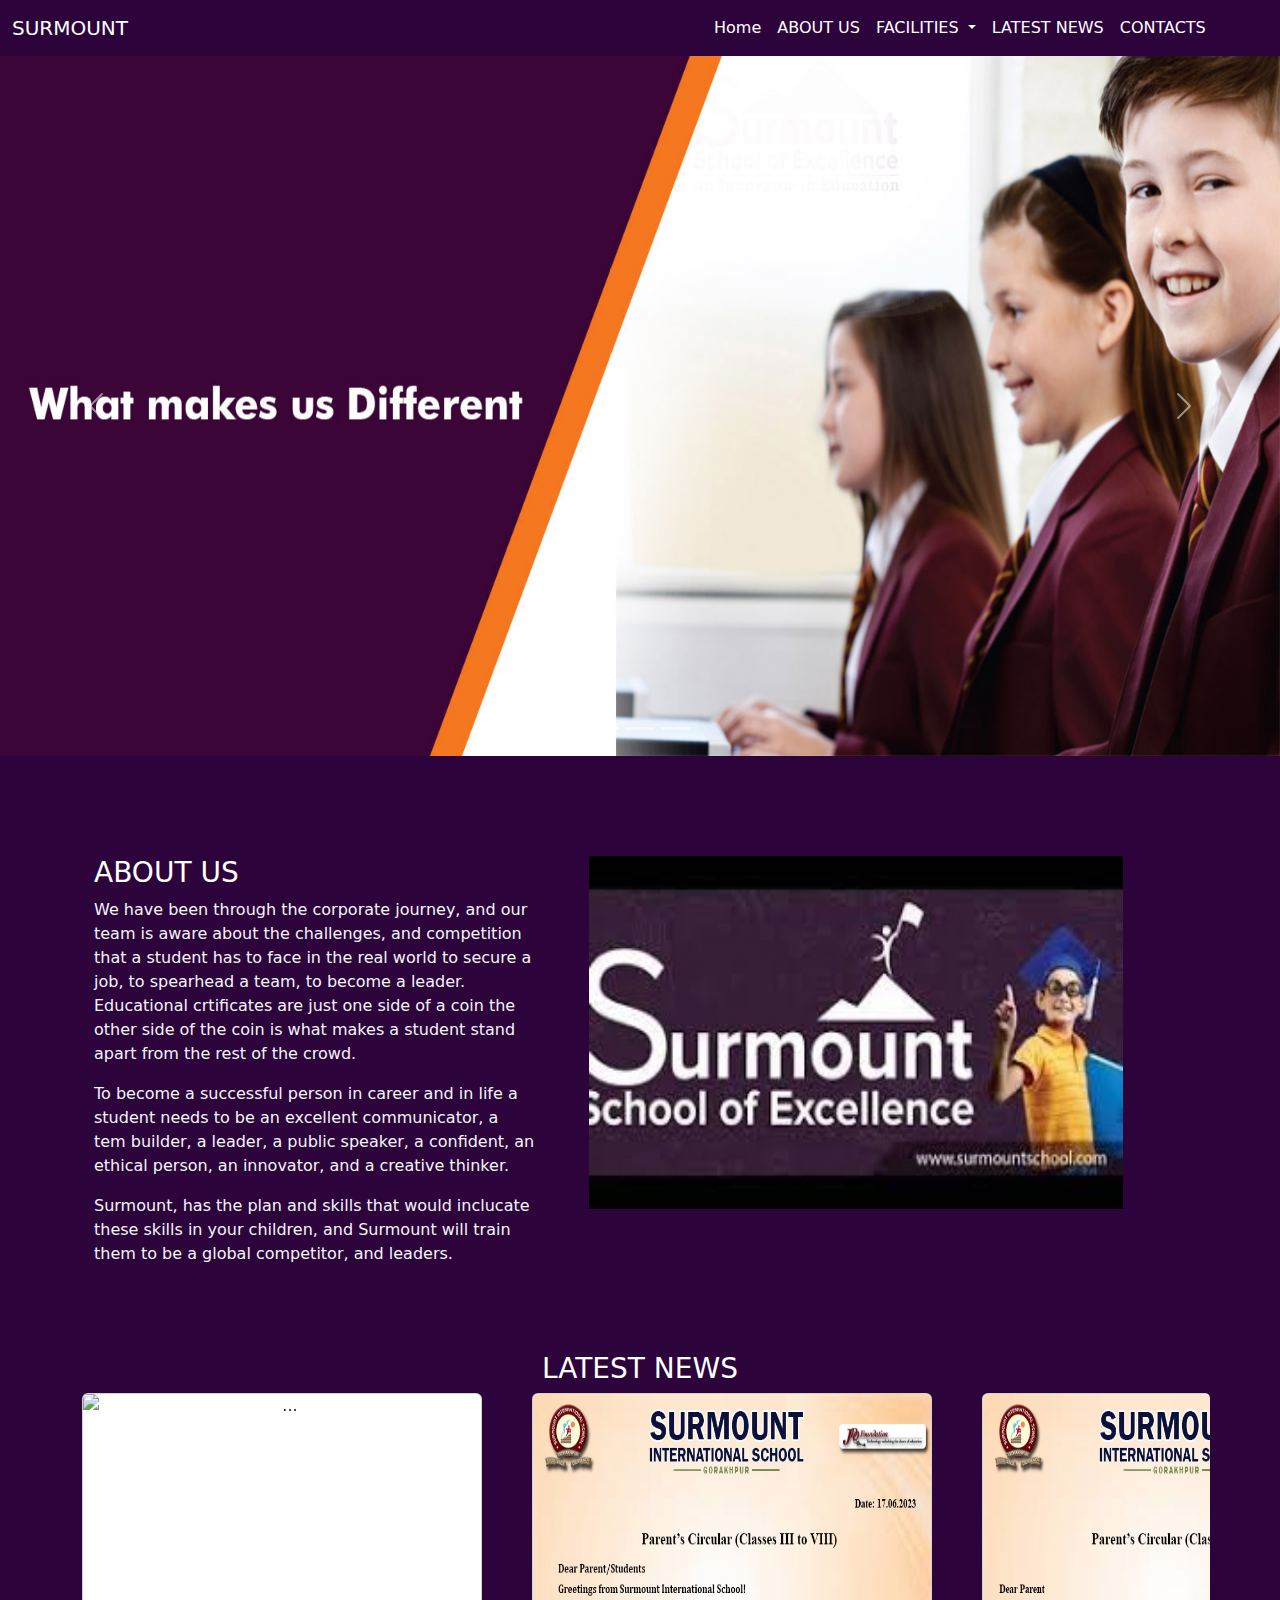
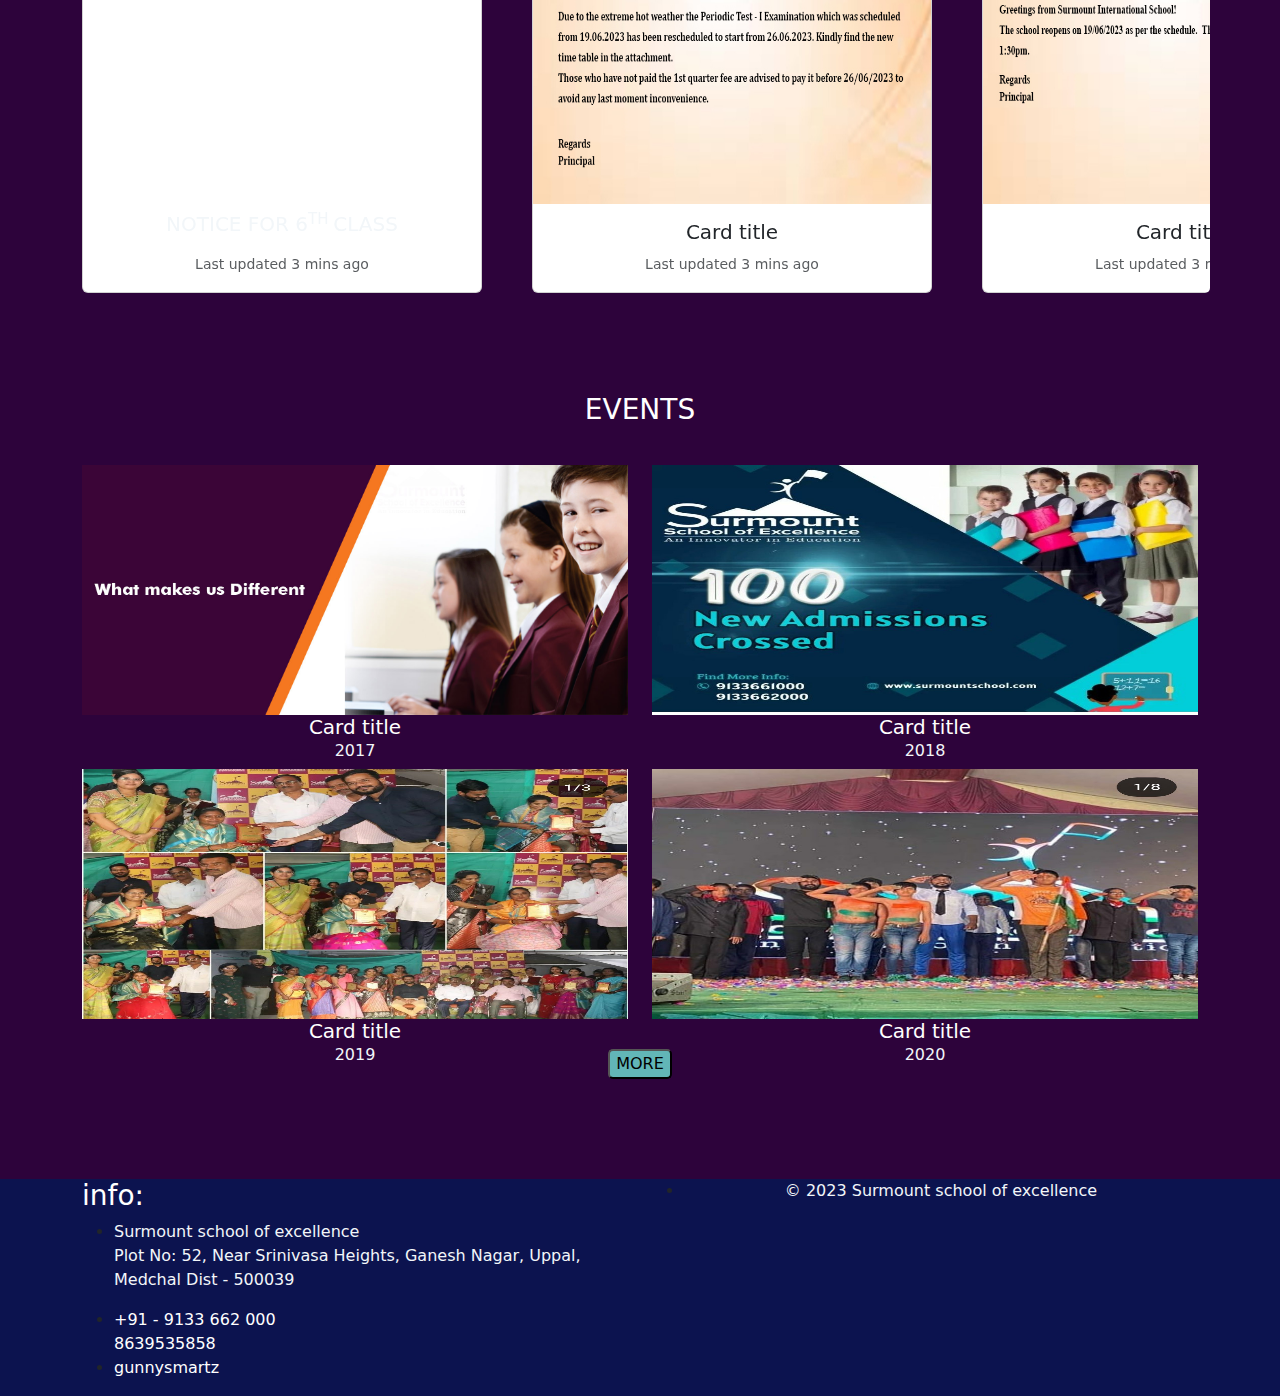
==== index.html @ 8c75e5d8 "Add files via upload" ====
<!DOCTYPE html>
<html lang="en">
<head>
    <meta charset="UTF-8">
    <meta http-equiv="X-UA-Compatible" content="IE=edge">
    <meta name="viewport" content="width=device-width, initial-scale=1.0">
    <title>SURMOUNT</title>
    <link href="css/bootstrap.min.css" rel="stylesheet">
    <script src="js/bootstrap.bundle.min.js" ></script>
    <script src="ja.js"></script>
    <link href="index.css" rel="stylesheet">
</head>
<body>
    <div class="full">
      <div class="net"></div>
        <nav class="navbar navbar-expand-lg bg-body-tertiary a">
            <div class="container-fluid">
              <a class="navbar-brand" href="#">SURMOUNT</a>
              <button class="navbar-toggler" type="button" onclick="toggleNavbar()"Toggle Navbar data-bs-toggle="collapse" data-bs-target="#navbarSupportedContent" aria-controls="navbarSupportedContent" aria-expanded="false" aria-label="Toggle navigation">
                <span class="navbar-toggler-icon"></span>
              </button>
              <div class="collapse navbar-collapse" id="navbarSupportedContent">
                <ul class="navbar-nav me-auto mb-2 mb-lg-0 aa">
                  <li class="nav-item">
                    <a class="nav-link active" aria-current="page" href="#">Home</a>
                  </li>
                  <li class="nav-item">
                    <a class="nav-link" href="#LAT">ABOUT US</a>
                  </li>
                  <li class="nav-item dropdown">
                    <a class="nav-link dropdown-toggle" href="#" role="button" data-bs-toggle="dropdown" aria-expanded="false">
                     FACILITIES
                    </a>
                    <ul class="dropdown-menu" style="background-color: #2D033B !important;">
                      <li><a class="dropdown-item" href="#">BUS TRANSPORT</a></li>
                      <li><a class="dropdown-item" href="#">DIGITAL CLASSROOMS</a></li>
                      <li><a class="dropdown-item" href="#">edcucated faculty</a></li>
                    </ul>
                  </li>
                  <li class="nav-item">
                    <a class="nav-link" href="#ga">LATEST NEWS</a>
                  </li>
                  <li class="nav-item">
                    <a class="nav-link" href="#con">CONTACTS</a>
                  </li>
              </div>
            </div>
          </nav>
          <div class="caro">
            <div id="carouselExampleIndicators" class="carousel slide">
              <div class="carousel-indicators">
                <button type="button" data-bs-target="#carouselExampleIndicators" data-bs-slide-to="0" class="active" aria-current="true" aria-label="Slide 1"></button>
                <button type="button" data-bs-target="#carouselExampleIndicators" data-bs-slide-to="1" aria-label="Slide 2"></button>
                <button type="button" data-bs-target="#carouselExampleIndicators" data-bs-slide-to="2" aria-label="Slide 3"></button>
              </div>
              <div class="carousel-inner cw">
                <div class="carousel-item active cw">
                  <img src="images/sur co.jpg" class="iw d-block w-100 " alt="...">
                </div>
                <div class="carousel-item">
                  <img src="..." class="d-block w-100" alt="...">
                </div>
                <div class="carousel-item">
                  <img src="..." class="d-block w-100" alt="...">
                </div>
              </div>
              <button class="carousel-control-prev" type="button" data-bs-target="#carouselExampleIndicators" data-bs-slide="prev">
                <span class="carousel-control-prev-icon" aria-hidden="true"></span>
                <span class="visually-hidden">Previous</span>
              </button>
              <button class="carousel-control-next" type="button" data-bs-target="#carouselExampleIndicators" data-bs-slide="next">
                <span class="carousel-control-next-icon" aria-hidden="true"></span>
                <span class="visually-hidden">Next</span>
              </button>
            </div>
          </div>
          <div class="gap" id="LAT">

          </div>
          <div class="container-md">
            <div class="container">
              <div class="row ">
                <div class="col-7 col-md-5 ab">
                  <h3 id="LAT">ABOUT US</h3>
                  <p> We have been through the corporate journey, and our team is aware about the challenges, and competition that a student
                    has to face in the real world to secure a job, to spearhead a team, to become a leader.
                    Educational crtificates are just one side of a coin the other side of the coin is what makes a student stand apart from the rest of the crowd.</p>
                    <p>To become a successful person in career and in life a student needs to be an excellent communicator, a tem builder, a leader, a public speaker, a confident,
                    an ethical person, an innovator, and a creative thinker.</p>
                    <p>Surmount, has the plan and skills that would inclucate  these skills in your children, and Surmount will train them to be a global
                    competitor, and leaders.
                    </p>
                </div>
                <div class="col-md-6 nex">
                  <img src="images/sur.jpg" id="abim" alt="">
                </div>
              </div>
            </div>
          </div>
          <div class="gap" id="ga">

          </div>
          <div class="container text-center">
            <h3 id="new">LATEST NEWS</h3>
            <div class="row ">
              <div class="col in news-slider owl-carousels owl-theme">
                  <div class="card">
                    <img id="im"  src="images/NOT.PNG" class="card-img-top im" alt="...">
                    <div class="card-body">
                      <h5 class="card-title"><P>NOTICE FOR 6<sup>TH </sup> CLASS</P></h5>
                      <p class="card-text"><small class="text-body-secondary">Last updated 3 mins ago</small></p>
                    </div>
                  </div>
                  <div class="card">
                    <img id="im" src="images/not.jpg" class="card-img-top im" alt="...">
                    <div class="card-body">
                      <h5 class="card-title">Card title</h5>
                      <p class="card-text"><small class="text-body-secondary">Last updated 3 mins ago</small></p>
                    </div>
                  </div>
                  <div class="card">
                    <img id="im"  src="images/not.2.jpg" class="card-img-top im" alt="...">
                    <div class="card-body">
                      <h5 class="card-title">Card title</h5>
                      <p class="card-text"><small class="text-body-secondary">Last updated 3 mins ago</small></p>
                    </div>
                  </div>
                  <div class="card">
                    <img id="im" src="images/sur.jpg" class="card-img-top im" alt="...">
                    <div class="card-body">
                      <h5 class="card-title">Card title</h5>
                      <p class="card-text"><small class="text-body-secondary">Last updated 3 mins ago</small></p>
                    </div>
                  </div>
                  <div class="card">
                    <img id="im" src="images/sur.jpg" class="card-img-top im" alt="...">
                    <div class="card-body">
                      <h5 class="card-title">Card title</h5>
                      <p class="card-text"><small class="text-body-secondary">Last updated 3 mins ago</small></p>
                    </div>
                  </div>
                  <div class="card">
                    <img src="images/sur.jpg" class="card-img-top im" alt="...">
                    <div class="card-body">
                      <h5 class="card-title">Card title</h5>
                      <p class="card-text"><small class="text-body-secondary">Last updated 3 mins ago</small></p>
                    </div>
                  </div>
                  <div class="card">
                    <img src="images/sur.jpg" class="card-img-top im" alt="...">
                    <div class="card-body">
                      <h5 class="card-title">Card title</h5>
                      <p class="card-text"><small class="text-body-secondary">Last updated 3 mins ago</small></p>
                    </div>
                  </div>
                  <div class="card">
                    <img src="images/sur.jpg" class="card-img-top im" alt="...">
                    <div class="card-body">
                      <h5 class="card-title">Card title</h5>
                      <p class="card-text"><small class="text-body-secondary">Last updated 3 mins ago</small></p>
                    </div>
                  </div>
              </div>
            </div>
          </div>
          <div class="gap"id="eve"></div>
            <div class="event container text-center ">
              <h3 id="eve">EVENTS</h3>
              <div class="row row-cols-1 row-cols-md-2 g-4">
                <div class="col">
                 <a href="eve1.html"><div class="d">
                    <img src="images/sur co.jpg" class="card-img-top im" alt="...">
                    <div class="card-body">
                      <h5 class="card-title">Card title</h5>
                    <p>2017</p></a> 
                    </div>
                  </div>
                </div>
                <div class="col ev">
                  <a href="c.html"><div class="d">
                    <img src="images/WhatsApp Image 2023-07-13 at 21.36.00 (1).jpeg" class="card-img-top im" alt="...">
                    <div class="card-body">
                      <h5 class="card-title">Card title</h5>
                    <p>2018</p></a>
                    </div>
                  </div>
                </div>
                <div class="col ev gap-2">
                 <a href="d.html"> <div class="d">
                    <img src="images/WhatsApp Image 2023-07-13 at 21.35.59.jpeg" class="card-img-top im" alt="...">
                    <div class="card-body">
                      <h5 class="card-title">Card title</h5>
                    <p>2019</p></a>
                    </div>
                  </div>
                </div>
                <div class="col ev">
                  <a href="e.html"><div class="d">
                    <img src="images/WhatsApp Image 2023-07-13 at 21.36.00.jpeg" class="card-img-top im" alt="...">
                    <div class="card-body">
                      <h5 class="card-title">Card title</h5>
                      <p>2020</p></a>
                    </div>
                  </div>
                </div>
              </div>
              <a href=""><button id="BUT">MORE</button></a>
            </div>
            <div class="gap"></div>
            <div class="cont" id="con">
              <div class="container text-center">
                <div class="row">
                  <div class="col foo">
                    <h3>info:</h3>
                    <ul type="images">
                      <li><p>Surmount school of excellence <br>Plot No: 52, Near Srinivasa Heights, Ganesh Nagar, Uppal, Medchal Dist - 500039</p></li>
                    <li><a href="tel:8179897721">	
                      +91 - 9133 662 000 <br></a>
                      
                      <a href="tel:7036 324 564">8639535858</a></li>
                      <li><a href="emailto-gunnysmartz@gmali.com">gunnysmartz</a></li>
                    </ul>
                  </div>
                  <div class="col">
                    <ul>
                      <li><p> © 2023 Surmount school of excellence</p></li>
                    </ul>
                  </div>
                </div>
              </div>
            </div>
    </div>
</body>
</html>
---- index.css ----
.full{
    width: 100%;
    background-color: #2D033B;
}
body{
    line-height: var(--bs-body-line-height);
}
p{
    color: rgb(242, 246, 249);
}
h3{
    color: white;
}
.a{
    position: sticky;
    top: 0%;
    z-index: 1;
    width: 100% !important;
    background-color: #2D033B !important;
}

.aa{

    margin-left: 50% !important;
}
.aa:hover{
    color: black;
}
.caro{
    width: 100%;
    height: 700px;
}
.cw{
    width: 100%;
    height: 700px;
}
.iw{
    width: 100%;
    height: 700px ;
}
.row{
    display: flex;
}
.gap{
    width: 100%;
    height: 100px;
}
.ab{
    text-align: start;
}
.nex{
    margin-left: 30px;
}
#abim{
    width:100%;
    height: 353px;
}
.in{
    display: flex;
    height: 500px;
    backdrop-filter: blur(100px);
    border-radius: 5px;
    overflow: scroll;
    overflow-y: hidden;
}
.in::-webkit-scrollbar{
    width: 0px;
    height: 5px;
}
#ga{
    width: 100%;
    height: 70px;
}
.card{
    margin-right: 50px;
    flex: 0 0 auto;
    width:400px ;
    height: 500px;
}

.im{
    width: 100%;
    height: 470px;
}
.event{
    text-align: center;
}
#BUT{
    margin-top: 30px;
    background-color: #62B6B7;
    border-radius: 5px;
}
#BUT:hover{
    background-color: cadetblue;
}
.cont{
    background-color: #0C134F;
}
.foo{
    text-align: start;
    background-color:#0C134F;
}
.body{
    color: aliceblue;
}
a{
    text-decoration: none;
    color: white !important;
}
.d{
    margin-top: 30px;
    height: 250px;
}

@media screen and (max-width:1040px) {
    
    .full{
        width: 100%;
    }
    
    .caro{
        height: 480px;
    }
    .iw{
        width: 100%;
        height: 480px;
    }
    .cw{
        width: 100%;
        height: 480px;
    }
    .gap{
        height: 60px;
    }
    .row{
        margin-right: 0;
        margin-left: 5px;
        display: flex !important;
        width: 100%;
        flex-wrap: wrap !important;
    }
    #admin{
        width: 100% !important;
    }
    .ab{
        width: 100% !important;
    }
    .d{
        height: 200px;
    }
    .nex{
        margin-left: 0;
        width: 100% !important;
    }
    .card{
        width: 300px;
        height: 450px;
    }
    #BUT{margin-top: 60px;}
}
.im{
    width: 100%;
    height: 100%;
}
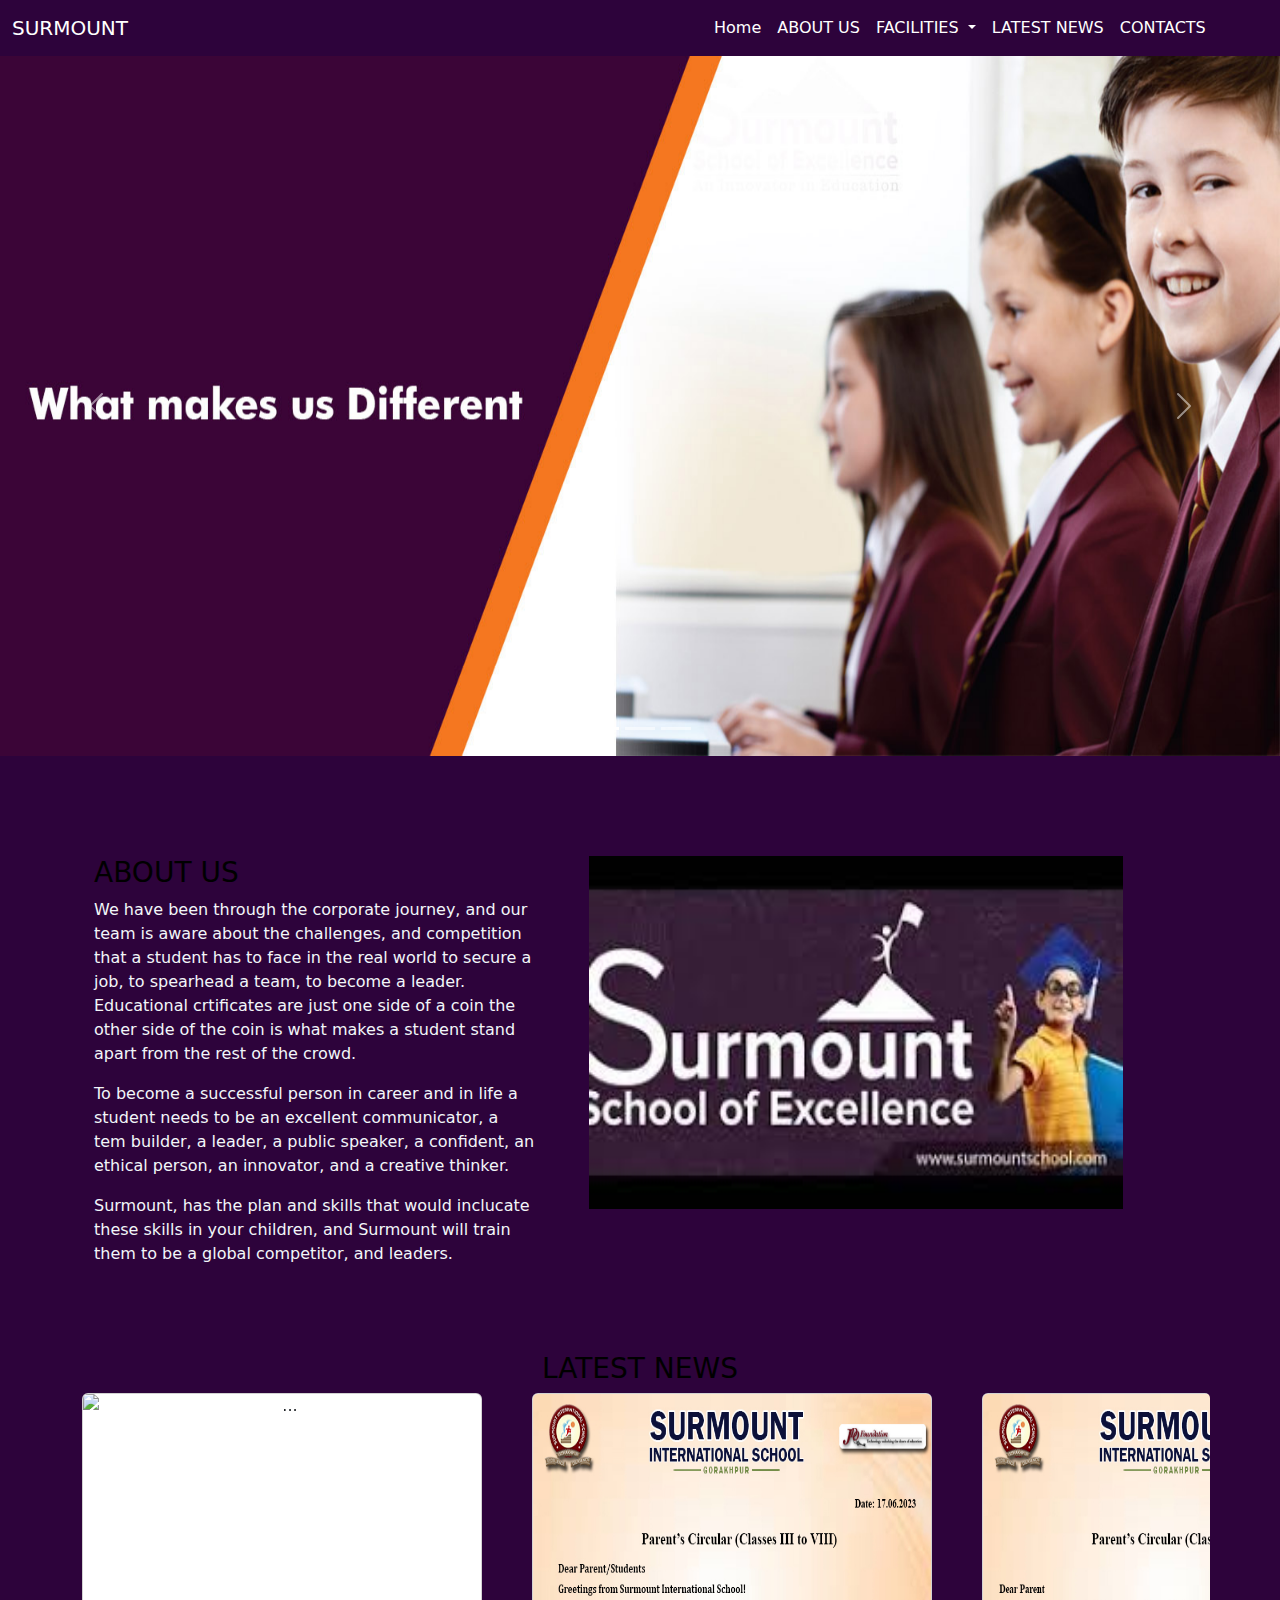
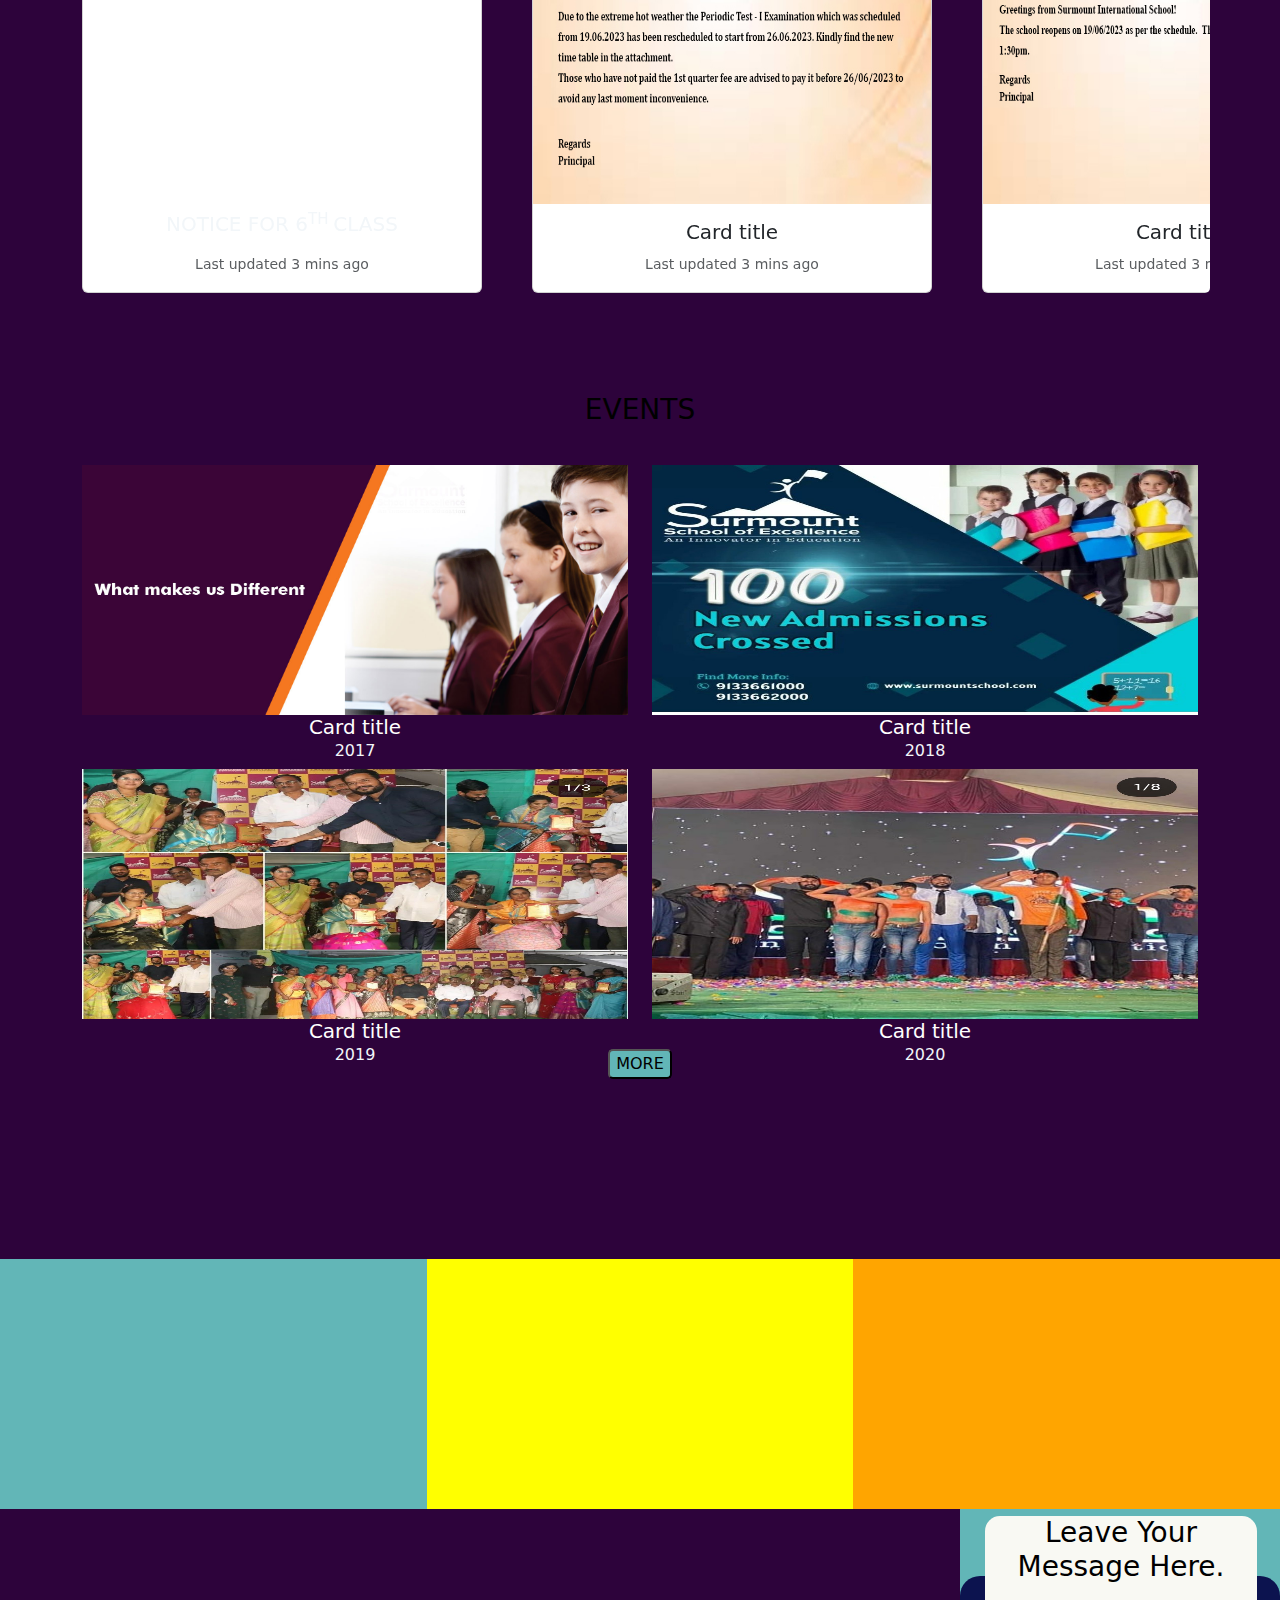
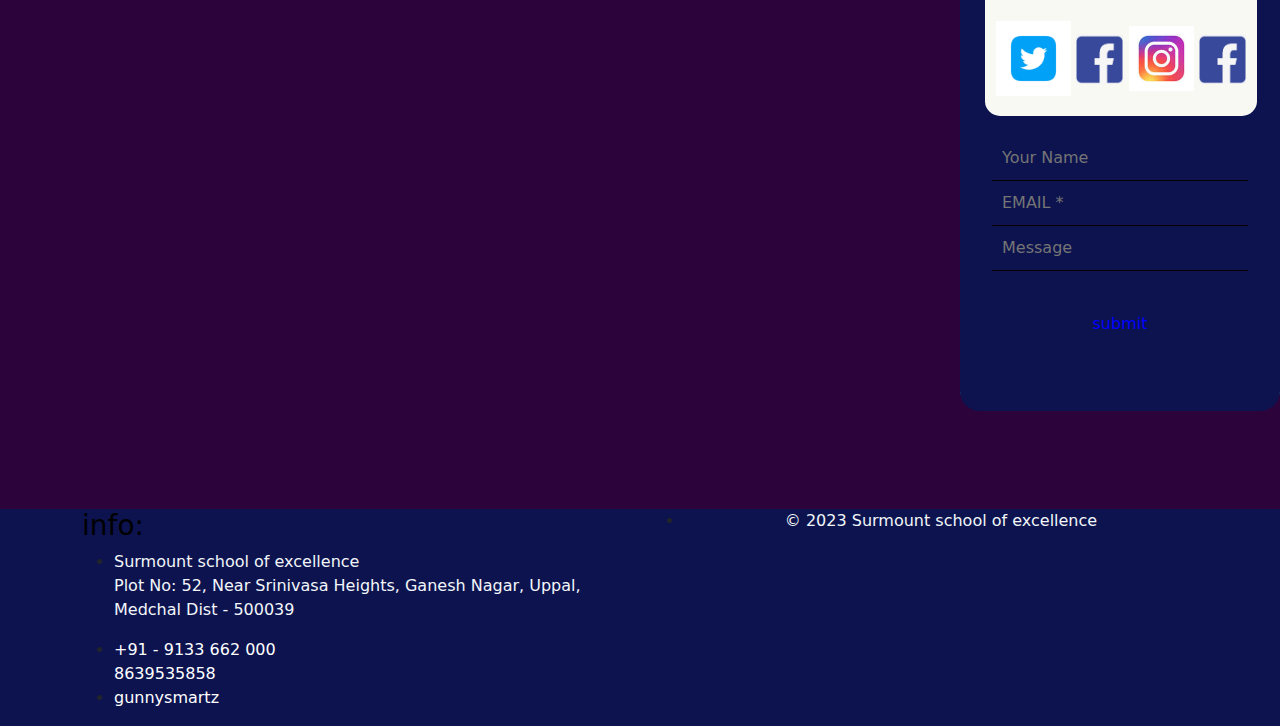
==== commit 8980e1e8: "Add files via upload" ====
--- a/index.html
+++ b/index.html
@@ -1,234 +1,295 @@
 <!DOCTYPE html>
 <html lang="en">
+
 <head>
-    <meta charset="UTF-8">
-    <meta http-equiv="X-UA-Compatible" content="IE=edge">
-    <meta name="viewport" content="width=device-width, initial-scale=1.0">
-    <title>SURMOUNT</title>
-    <link href="css/bootstrap.min.css" rel="stylesheet">
-    <script src="js/bootstrap.bundle.min.js" ></script>
-    <script src="ja.js"></script>
-    <link href="index.css" rel="stylesheet">
+  <meta charset="UTF-8">
+  <meta http-equiv="X-UA-Compatible" content="IE=edge">
+  <meta name="viewport" content="width=device-width, initial-scale=1.0">
+  <title>SURMOUNT</title>
+  <link href="css/bootstrap.min.css" rel="stylesheet">
+  <script src="js/bootstrap.bundle.min.js"></script>
+  <script src="ja.js"></script>
+  <link href="index.css" rel="stylesheet">
 </head>
+
 <body>
-    <div class="full">
-      <div class="net"></div>
-        <nav class="navbar navbar-expand-lg bg-body-tertiary a">
-            <div class="container-fluid">
-              <a class="navbar-brand" href="#">SURMOUNT</a>
-              <button class="navbar-toggler" type="button" onclick="toggleNavbar()"Toggle Navbar data-bs-toggle="collapse" data-bs-target="#navbarSupportedContent" aria-controls="navbarSupportedContent" aria-expanded="false" aria-label="Toggle navigation">
-                <span class="navbar-toggler-icon"></span>
-              </button>
-              <div class="collapse navbar-collapse" id="navbarSupportedContent">
-                <ul class="navbar-nav me-auto mb-2 mb-lg-0 aa">
-                  <li class="nav-item">
-                    <a class="nav-link active" aria-current="page" href="#">Home</a>
-                  </li>
-                  <li class="nav-item">
-                    <a class="nav-link" href="#LAT">ABOUT US</a>
-                  </li>
-                  <li class="nav-item dropdown">
-                    <a class="nav-link dropdown-toggle" href="#" role="button" data-bs-toggle="dropdown" aria-expanded="false">
-                     FACILITIES
-                    </a>
-                    <ul class="dropdown-menu" style="background-color: #2D033B !important;">
-                      <li><a class="dropdown-item" href="#">BUS TRANSPORT</a></li>
-                      <li><a class="dropdown-item" href="#">DIGITAL CLASSROOMS</a></li>
-                      <li><a class="dropdown-item" href="#">edcucated faculty</a></li>
-                    </ul>
-                  </li>
-                  <li class="nav-item">
-                    <a class="nav-link" href="#ga">LATEST NEWS</a>
-                  </li>
-                  <li class="nav-item">
-                    <a class="nav-link" href="#con">CONTACTS</a>
-                  </li>
-              </div>
-            </div>
-          </nav>
-          <div class="caro">
-            <div id="carouselExampleIndicators" class="carousel slide">
-              <div class="carousel-indicators">
-                <button type="button" data-bs-target="#carouselExampleIndicators" data-bs-slide-to="0" class="active" aria-current="true" aria-label="Slide 1"></button>
-                <button type="button" data-bs-target="#carouselExampleIndicators" data-bs-slide-to="1" aria-label="Slide 2"></button>
-                <button type="button" data-bs-target="#carouselExampleIndicators" data-bs-slide-to="2" aria-label="Slide 3"></button>
-              </div>
-              <div class="carousel-inner cw">
-                <div class="carousel-item active cw">
-                  <img src="images/sur co.jpg" class="iw d-block w-100 " alt="...">
-                </div>
-                <div class="carousel-item">
-                  <img src="..." class="d-block w-100" alt="...">
-                </div>
-                <div class="carousel-item">
-                  <img src="..." class="d-block w-100" alt="...">
-                </div>
-              </div>
-              <button class="carousel-control-prev" type="button" data-bs-target="#carouselExampleIndicators" data-bs-slide="prev">
-                <span class="carousel-control-prev-icon" aria-hidden="true"></span>
-                <span class="visually-hidden">Previous</span>
-              </button>
-              <button class="carousel-control-next" type="button" data-bs-target="#carouselExampleIndicators" data-bs-slide="next">
-                <span class="carousel-control-next-icon" aria-hidden="true"></span>
-                <span class="visually-hidden">Next</span>
-              </button>
-            </div>
-          </div>
-          <div class="gap" id="LAT">
-
-          </div>
-          <div class="container-md">
-            <div class="container">
-              <div class="row ">
-                <div class="col-7 col-md-5 ab">
-                  <h3 id="LAT">ABOUT US</h3>
-                  <p> We have been through the corporate journey, and our team is aware about the challenges, and competition that a student
-                    has to face in the real world to secure a job, to spearhead a team, to become a leader.
-                    Educational crtificates are just one side of a coin the other side of the coin is what makes a student stand apart from the rest of the crowd.</p>
-                    <p>To become a successful person in career and in life a student needs to be an excellent communicator, a tem builder, a leader, a public speaker, a confident,
-                    an ethical person, an innovator, and a creative thinker.</p>
-                    <p>Surmount, has the plan and skills that would inclucate  these skills in your children, and Surmount will train them to be a global
-                    competitor, and leaders.
-                    </p>
-                </div>
-                <div class="col-md-6 nex">
-                  <img src="images/sur.jpg" id="abim" alt="">
-                </div>
-              </div>
-            </div>
-          </div>
-          <div class="gap" id="ga">
-
-          </div>
-          <div class="container text-center">
-            <h3 id="new">LATEST NEWS</h3>
-            <div class="row ">
-              <div class="col in news-slider owl-carousels owl-theme">
-                  <div class="card">
-                    <img id="im"  src="images/NOT.PNG" class="card-img-top im" alt="...">
-                    <div class="card-body">
-                      <h5 class="card-title"><P>NOTICE FOR 6<sup>TH </sup> CLASS</P></h5>
-                      <p class="card-text"><small class="text-body-secondary">Last updated 3 mins ago</small></p>
-                    </div>
-                  </div>
-                  <div class="card">
-                    <img id="im" src="images/not.jpg" class="card-img-top im" alt="...">
-                    <div class="card-body">
-                      <h5 class="card-title">Card title</h5>
-                      <p class="card-text"><small class="text-body-secondary">Last updated 3 mins ago</small></p>
-                    </div>
-                  </div>
-                  <div class="card">
-                    <img id="im"  src="images/not.2.jpg" class="card-img-top im" alt="...">
-                    <div class="card-body">
-                      <h5 class="card-title">Card title</h5>
-                      <p class="card-text"><small class="text-body-secondary">Last updated 3 mins ago</small></p>
-                    </div>
-                  </div>
-                  <div class="card">
-                    <img id="im" src="images/sur.jpg" class="card-img-top im" alt="...">
-                    <div class="card-body">
-                      <h5 class="card-title">Card title</h5>
-                      <p class="card-text"><small class="text-body-secondary">Last updated 3 mins ago</small></p>
-                    </div>
-                  </div>
-                  <div class="card">
-                    <img id="im" src="images/sur.jpg" class="card-img-top im" alt="...">
-                    <div class="card-body">
-                      <h5 class="card-title">Card title</h5>
-                      <p class="card-text"><small class="text-body-secondary">Last updated 3 mins ago</small></p>
-                    </div>
-                  </div>
-                  <div class="card">
-                    <img src="images/sur.jpg" class="card-img-top im" alt="...">
-                    <div class="card-body">
-                      <h5 class="card-title">Card title</h5>
-                      <p class="card-text"><small class="text-body-secondary">Last updated 3 mins ago</small></p>
-                    </div>
-                  </div>
-                  <div class="card">
-                    <img src="images/sur.jpg" class="card-img-top im" alt="...">
-                    <div class="card-body">
-                      <h5 class="card-title">Card title</h5>
-                      <p class="card-text"><small class="text-body-secondary">Last updated 3 mins ago</small></p>
-                    </div>
-                  </div>
-                  <div class="card">
-                    <img src="images/sur.jpg" class="card-img-top im" alt="...">
-                    <div class="card-body">
-                      <h5 class="card-title">Card title</h5>
-                      <p class="card-text"><small class="text-body-secondary">Last updated 3 mins ago</small></p>
-                    </div>
-                  </div>
-              </div>
-            </div>
-          </div>
-          <div class="gap"id="eve"></div>
-            <div class="event container text-center ">
-              <h3 id="eve">EVENTS</h3>
-              <div class="row row-cols-1 row-cols-md-2 g-4">
-                <div class="col">
-                 <a href="eve1.html"><div class="d">
-                    <img src="images/sur co.jpg" class="card-img-top im" alt="...">
-                    <div class="card-body">
-                      <h5 class="card-title">Card title</h5>
-                    <p>2017</p></a> 
-                    </div>
-                  </div>
-                </div>
-                <div class="col ev">
-                  <a href="c.html"><div class="d">
-                    <img src="images/WhatsApp Image 2023-07-13 at 21.36.00 (1).jpeg" class="card-img-top im" alt="...">
-                    <div class="card-body">
-                      <h5 class="card-title">Card title</h5>
-                    <p>2018</p></a>
-                    </div>
-                  </div>
-                </div>
-                <div class="col ev gap-2">
-                 <a href="d.html"> <div class="d">
-                    <img src="images/WhatsApp Image 2023-07-13 at 21.35.59.jpeg" class="card-img-top im" alt="...">
-                    <div class="card-body">
-                      <h5 class="card-title">Card title</h5>
-                    <p>2019</p></a>
-                    </div>
-                  </div>
-                </div>
-                <div class="col ev">
-                  <a href="e.html"><div class="d">
-                    <img src="images/WhatsApp Image 2023-07-13 at 21.36.00.jpeg" class="card-img-top im" alt="...">
-                    <div class="card-body">
-                      <h5 class="card-title">Card title</h5>
-                      <p>2020</p></a>
-                    </div>
-                  </div>
-                </div>
-              </div>
-              <a href=""><button id="BUT">MORE</button></a>
-            </div>
-            <div class="gap"></div>
-            <div class="cont" id="con">
-              <div class="container text-center">
-                <div class="row">
-                  <div class="col foo">
-                    <h3>info:</h3>
-                    <ul type="images">
-                      <li><p>Surmount school of excellence <br>Plot No: 52, Near Srinivasa Heights, Ganesh Nagar, Uppal, Medchal Dist - 500039</p></li>
-                    <li><a href="tel:8179897721">	
-                      +91 - 9133 662 000 <br></a>
-                      
-                      <a href="tel:7036 324 564">8639535858</a></li>
-                      <li><a href="emailto-gunnysmartz@gmali.com">gunnysmartz</a></li>
-                    </ul>
-                  </div>
-                  <div class="col">
-                    <ul>
-                      <li><p> © 2023 Surmount school of excellence</p></li>
-                    </ul>
-                  </div>
-                </div>
-              </div>
-            </div>
-    </div>
+  <div class="full">
+    <div class="net"></div>
+    <nav class="navbar navbar-expand-lg bg-body-tertiary a">
+      <div class="container-fluid">
+        <a class="navbar-brand" href="#">SURMOUNT</a>
+        <button class="navbar-toggler" type="button" onclick="toggleNavbar()" Toggle Navbar data-bs-toggle="collapse"
+          data-bs-target="#navbarSupportedContent" aria-controls="navbarSupportedContent" aria-expanded="false"
+          aria-label="Toggle navigation">
+          <span class="navbar-toggler-icon"></span>
+        </button>
+        <div class="collapse navbar-collapse" id="navbarSupportedContent">
+          <ul class="navbar-nav me-auto mb-2 mb-lg-0 aa">
+            <li class="nav-item">
+              <a class="nav-link active" aria-current="page" href="#">Home</a>
+            </li>
+            <li class="nav-item">
+              <a class="nav-link" href="#LAT">ABOUT US</a>
+            </li>
+            <li class="nav-item dropdown">
+              <a class="nav-link dropdown-toggle" href="#" role="button" data-bs-toggle="dropdown"
+                aria-expanded="false">
+                FACILITIES
+              </a>
+              <ul class="dropdown-menu" style="background-color: #2D033B !important;">
+                <li><a class="dropdown-item" href="#">BUS TRANSPORT</a></li>
+                <li><a class="dropdown-item" href="#">DIGITAL CLASSROOMS</a></li>
+                <li><a class="dropdown-item" href="#">edcucated faculty</a></li>
+              </ul>
+            </li>
+            <li class="nav-item">
+              <a class="nav-link" href="#ga">LATEST NEWS</a>
+            </li>
+            <li class="nav-item">
+              <a class="nav-link" href="#con">CONTACTS</a>
+            </li>
+        </div>
+      </div>
+    </nav>
+    <div class="caro">
+      <div id="carouselExampleIndicators" class="carousel slide">
+        <div class="carousel-indicators">
+          <button type="button" data-bs-target="#carouselExampleIndicators" data-bs-slide-to="0" class="active"
+            aria-current="true" aria-label="Slide 1"></button>
+          <button type="button" data-bs-target="#carouselExampleIndicators" data-bs-slide-to="1"
+            aria-label="Slide 2"></button>
+          <button type="button" data-bs-target="#carouselExampleIndicators" data-bs-slide-to="2"
+            aria-label="Slide 3"></button>
+        </div>
+        <div class="carousel-inner cw">
+          <div class="carousel-item active cw">
+            <img src="images/sur co.jpg" class="iw d-block w-100 " alt="...">
+          </div>
+          <div class="carousel-item">
+            <img src="..." class="d-block w-100" alt="...">
+          </div>
+          <div class="carousel-item">
+            <img src="..." class="d-block w-100" alt="...">
+          </div>
+        </div>
+        <button class="carousel-control-prev" type="button" data-bs-target="#carouselExampleIndicators"
+          data-bs-slide="prev">
+          <span class="carousel-control-prev-icon" aria-hidden="true"></span>
+          <span class="visually-hidden">Previous</span>
+        </button>
+        <button class="carousel-control-next" type="button" data-bs-target="#carouselExampleIndicators"
+          data-bs-slide="next">
+          <span class="carousel-control-next-icon" aria-hidden="true"></span>
+          <span class="visually-hidden">Next</span>
+        </button>
+      </div>
+    </div>
+    <div class="gap" id="LAT">
+
+    </div>
+    <div class="container-md">
+      <div class="container">
+        <div class="row ">
+          <div class="col-7 col-md-5 ab">
+            <h3 id="LAT">ABOUT US</h3>
+            <p> We have been through the corporate journey, and our team is aware about the challenges, and competition
+              that a student
+              has to face in the real world to secure a job, to spearhead a team, to become a leader.
+              Educational crtificates are just one side of a coin the other side of the coin is what makes a student
+              stand apart from the rest of the crowd.</p>
+            <p>To become a successful person in career and in life a student needs to be an excellent communicator, a
+              tem builder, a leader, a public speaker, a confident,
+              an ethical person, an innovator, and a creative thinker.</p>
+            <p>Surmount, has the plan and skills that would inclucate these skills in your children, and Surmount will
+              train them to be a global
+              competitor, and leaders.
+            </p>
+          </div>
+          <div class="col-md-6 nex">
+            <img src="images/sur.jpg" id="abim" alt="">
+          </div>
+        </div>
+      </div>
+    </div>
+    <div class="gap" id="ga">
+
+    </div>
+    <div class="container text-center">
+      <h3 id="new">LATEST NEWS</h3>
+      <div class="row ">
+        <div class="col in news-slider owl-carousels owl-theme">
+          <div class="card ev">
+            <img id="im" src="images/NOT.PNG" class="card-img-top im" alt="...">
+            <div class="card-body">
+              <h5 class="card-title">
+                <P>NOTICE FOR 6<sup>TH </sup> CLASS</P>
+              </h5>
+              <p class="card-text"><small class="text-body-secondary">Last updated 3 mins ago</small></p>
+            </div>
+          </div>
+          <div class="card ev">
+            <img id="im" src="images/not.jpg" class="card-img-top im" alt="...">
+            <div class="card-body">
+              <h5 class="card-title">Card title</h5>
+              <p class="card-text"><small class="text-body-secondary">Last updated 3 mins ago</small></p>
+            </div>
+          </div>
+          <div class="card ev">
+            <img id="im" src="images/not.2.jpg" class="card-img-top im" alt="...">
+            <div class="card-body">
+              <h5 class="card-title">Card title</h5>
+              <p class="card-text"><small class="text-body-secondary">Last updated 3 mins ago</small></p>
+            </div>
+          </div>
+          <div class="card ev">
+            <img id="im" src="images/sur.jpg" class="card-img-top im" alt="...">
+            <div class="card-body">
+              <h5 class="card-title">Card title</h5>
+              <p class="card-text"><small class="text-body-secondary">Last updated 3 mins ago</small></p>
+            </div>
+          </div>
+          <div class="card ev">
+            <img id="im" src="images/sur.jpg" class="card-img-top im" alt="...">
+            <div class="card-body">
+              <h5 class="card-title">Card title</h5>
+              <p class="card-text"><small class="text-body-secondary">Last updated 3 mins ago</small></p>
+            </div>
+          </div>
+          <div class="card ev">
+            <img src="images/sur.jpg" class="card-img-top im" alt="...">
+            <div class="card-body">
+              <h5 class="card-title">Card title</h5>
+              <p class="card-text"><small class="text-body-secondary">Last updated 3 mins ago</small></p>
+            </div>
+          </div>
+          <div class="card ev">
+            <img src="images/sur.jpg" class="card-img-top im" alt="...">
+            <div class="card-body">
+              <h5 class="card-title">Card title</h5>
+              <p class="card-text"><small class="text-body-secondary">Last updated 3 mins ago</small></p>
+            </div>
+          </div>
+          <div class="card ev">
+            <img src="images/sur.jpg" class="card-img-top im" alt="...">
+            <div class="card-body">
+              <h5 class="card-title">Card title</h5>
+              <p class="card-text"><small class="text-body-secondary">Last updated 3 mins ago</small></p>
+            </div>
+          </div>
+        </div>
+      </div>
+    </div>
+    <div class="gap" id="eve"></div>
+    <div class="event container text-center ">
+      <h3 id="eve">EVENTS</h3>
+      <div class="row row-cols-1 row-cols-md-2 g-4">
+        <div class="col">
+          <a href="eve1.html">
+            <div class="d">
+              <img src="images/sur co.jpg" class="card-img-top im" alt="...">
+              <div class="card-body">
+                <h5 class="card-title">Card title</h5>
+                <p>2017</p>
+          </a>
+        </div>
+      </div>
+    </div>
+    <div class="col ">
+      <a href="eve2.html">
+        <div class="d">
+          <img src="images/WhatsApp Image 2023-07-13 at 21.36.00 (1).jpeg" class="card-img-top im" alt="...">
+          <div class="card-body">
+            <h5 class="card-title">Card title</h5>
+            <p>2018</p>
+      </a>
+    </div>
+  </div>
+  </div>
+  <div class="col  gap-2">
+    <a href="eve3.html">
+      <div class="d">
+        <img src="images/WhatsApp Image 2023-07-13 at 21.35.59.jpeg" class="card-img-top im" alt="...">
+        <div class="card-body">
+          <h5 class="card-title">Card title</h5>
+          <p>2019</p>
+    </a>
+  </div>
+  </div>
+  </div>
+  <div class="col ">
+    <a href="eve4.html">
+      <div class="d">
+        <img src="images/WhatsApp Image 2023-07-13 at 21.36.00.jpeg" class="card-img-top im" alt="...">
+        <div class="card-body">
+          <h5 class="card-title">Card title</h5>
+          <p>2020</p>
+    </a>
+  </div>
+  </div>
+  </div>
+  </div>
+  <a href=""><button id="BUT">MORE</button></a>
+  </div>
+  <div class="facility">
+    <div class="bus"></div>
+    <div class="fee"></div>
+    <div class="activity"></div>
+  </div>
+  <div class="map">
+    <div class="ma ">
+      <iframe
+        src="https://www.google.com/maps/embed?pb=!1m18!1m12!1m3!1d3807.020796216865!2d78.56189337513312!3d17.410789602130617!2m3!1f0!2f0!3f0!3m2!1i1024!2i768!4f13.1!3m3!1m2!1s0x3bcb994a94932723%3A0xd20175470db9597!2sSurmount%20School%20of%20Excellence!5e0!3m2!1sen!2sin!4v1692100050016!5m2!1sen!2sin"
+        width="100%" height="500" style="border:0; z-index: -1;" allowfullscreen="" loading="lazy"
+        referrerpolicy="no-referrer-when-downgrade"></iframe> 
+      </div>
+      <div class="form">
+        <div class="msg">
+          <div class="for">
+            <h3>Leave Your Message Here.</h3>
+            <a href=""><img style="height: 75px; margin-top: 30px;" src="images/images (1).png" alt=""></a>
+            <a href=""><img style="height: 50px;  margin-top: 30px;" src="images/images.png" alt=""></a>
+            <a href=""><img style="height: 65px;  margin-top: 30px;" src="images/in.jfif" alt=""></a>
+            <a href=""><img style="height: 50px;  margin-top: 30px;" src="images/images.png" alt=""></a>
+          </div>
+          <form><input type="name" id="name" placeholder="Your Name" required>
+            <br><input type="email" name="email" id="email" placeholder="EMAIL *" required >
+            <br><input type="text" id="text" placeholder="Message" required><br>
+            <input type="submit" id="don" value="submit">
+          </form>
+        </div>
+      </div>
+  </div>
+  <div class="gap"></div>
+  <div class="cont" id="con">
+    <div class="container text-center">
+      <div class="row">
+        <div class="col foo">
+          <h3>info:</h3>
+          <ul type="images">
+            <li>
+              <p>Surmount school of excellence <br>Plot No: 52, Near Srinivasa Heights, Ganesh Nagar, Uppal, Medchal
+                Dist - 500039</p>
+            </li>
+            <li><a href="tel:8179897721">
+                +91 - 9133 662 000 <br></a>
+
+              <a href="tel:7036 324 564">8639535858</a>
+            </li>
+            <li><a href="emailto-gunnysmartz@gmali.com">gunnysmartz</a></li>
+          </ul>
+        </div>
+        <div class="col">
+          <ul>
+            <li>
+              <p> © 2023 Surmount school of excellence</p>
+            </li>
+          </ul>
+        </div>
+      </div>
+    </div>
+  </div>
+
+  </div>
 </body>
+
 </html>--- a/index.css
+++ b/index.css
@@ -1,6 +1,7 @@
 .full{
     width: 100%;
     background-color: #2D033B;
+    height: auto;
 }
 body{
     line-height: var(--bs-body-line-height);
@@ -71,7 +72,7 @@
     width: 100%;
     height: 70px;
 }
-.card{
+.ev{
     margin-right: 50px;
     flex: 0 0 auto;
     width:400px ;
@@ -111,6 +112,83 @@
     margin-top: 30px;
     height: 250px;
 }
+.facility{
+    display: flex;
+    height: 250px;
+    margin-top: 180px;
+    background-color: antiquewhite;
+}
+.bus{
+    width: 33.5%;
+    height: 250px;
+    background-color: #62B6B7;
+}
+.fee{
+        width: 33.5%;
+        background-color: yellow;
+        height: 250px;
+}
+.activity{
+    width: 33.5%;
+    height: 250px;
+    background-color: orange;
+}
+.map{
+    display: flex;
+    
+}
+.ma{
+    width: 75%;
+    height: 500px;
+}
+.form{
+    background-color: #62B6B7;
+    height: 500px;
+    width: 25%;
+    border-bottom-left-radius: 20px;
+    border-bottom-right-radius: 20px;
+}
+.msg{
+    text-align: center;
+    position: relative;
+    top: 13.5%;
+    width: 100%;
+    height: 435px;
+    border-radius: 20px;
+
+    background-color: #0C134F;
+}
+.for{
+    position: relative;
+    left: 25px;
+    top: -60px;
+    width: 85%;
+    text-align: center;
+    border-radius: 15px;
+    height: 200px;
+    background-color: rgb(249, 249, 243);
+}
+h3{
+    color: black;
+}
+#name,#email,#text{
+    position: relative;
+    top: -40px;
+    width: 80%;
+    padding: 10px;
+    border: none;
+    background-color: transparent;
+    border-bottom: 1px solid black;
+}
+#don{
+    width: 60%;
+    background-color: transparent;
+    color: blue;
+    border: 0;
+}
+input:focus{
+    outline: 0;
+}
 
 @media screen and (max-width:1040px) {
     
@@ -156,9 +234,31 @@
         width: 300px;
         height: 450px;
     }
-    #BUT{margin-top: 60px;}
+    #BUT{margin-top: 60px;
+    }
 }
 .im{
     width: 100%;
     height: 100%;
+}
+@media screen and (max-width:1199px) and (min-width:750px) {
+    .form{
+        width: 40%;
+    }
+    .ma{
+        width: 60%;
+    }
+}
+@media screen and (max-width:750px) and (min-width:330px) {
+    .map{
+        flex-wrap: wrap;
+        justify-content: center;
+    }
+    .ma{
+        width: 100%;
+    }
+    .form{
+        width: 80%;
+
+    }
 }